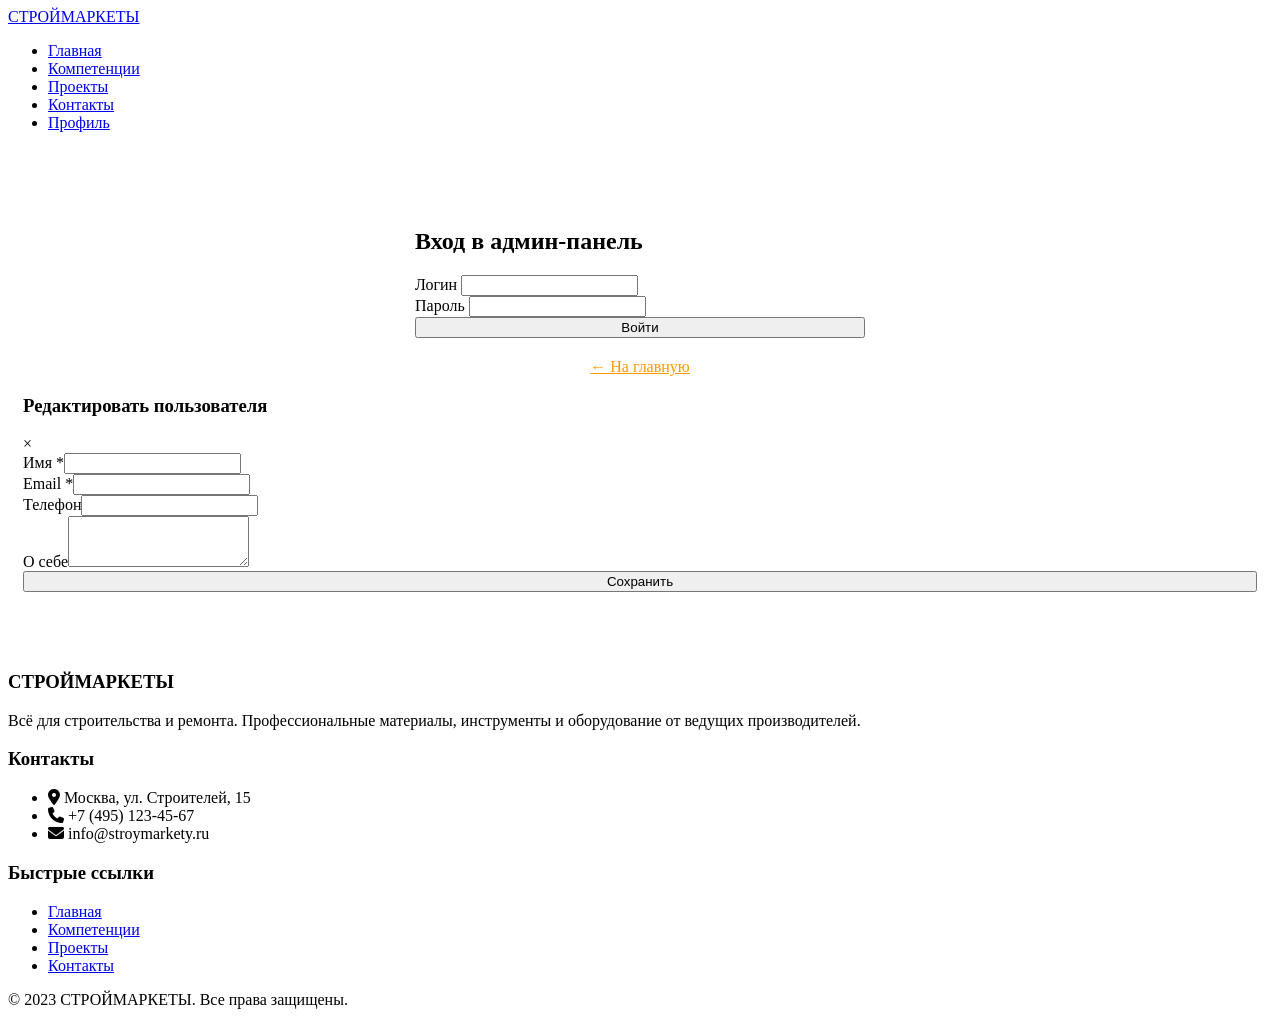
==== admin.html @ 9083db6a "Create admin.html" ====
<!DOCTYPE html>
<html lang="ru">
<head>
    <meta charset="UTF-8">
    <meta name="viewport" content="width=device-width, initial-scale=1.0">
    <title>Админ-панель | СТРОЙМАРКЕТЫ</title>
    <link rel="preconnect" href="https://fonts.googleapis.com">
    <link rel="preconnect" href="https://fonts.gstatic.com" crossorigin>
    <link href="https://fonts.googleapis.com/css2?family=Montserrat:wght@300;400;500;600;700&display=swap" rel="stylesheet">
    <link rel="stylesheet" href="https://cdnjs.cloudflare.com/ajax/libs/font-awesome/6.4.0/css/all.min.css">
    <link rel="stylesheet" href="style.css">
    <link rel="stylesheet" href="css/admin.css">
</head>
<body>
    <header>
        <nav class="nav">
            <a href="index.html" class="logo">СТРОЙ<span>МАРКЕТЫ</span></a>
            <ul class="nav-links">
                <li><a href="index.html">Главная</a></li>
                <li><a href="index.html#competencies">Компетенции</a></li>
                <li><a href="index.html#slider">Проекты</a></li>
                <li><a href="index.html#form">Контакты</a></li>
                <li><a href="login.html">Профиль</a></li>
            </ul>
        </nav>
    </header>

    <div class="container" style="padding: 60px 15px;">
        <!-- Блок входа (показывается по умолчанию) -->
        <div id="adminLoginBlock" class="form-container" style="max-width:450px; margin:0 auto;">
            <h2 class="form-title">Вход в админ-панель</h2>
            <div id="loginMessage"></div>
            <form id="adminLoginForm">
                <div class="form-group">
                    <label>Логин</label>
                    <input type="text" id="adminLogin" class="form-control" required>
                </div>
                <div class="form-group">
                    <label>Пароль</label>
                    <input type="password" id="adminPassword" class="form-control" required>
                </div>
                <button type="submit" class="btn" style="width:100%;">Войти</button>
            </form>
            <p style="text-align:center; margin-top:20px;"><a href="index.html" style="color:#ff9900;">← На главную</a></p>
        </div>

        <!-- Блок панели управления (изначально скрыт) -->
        <div id="adminPanelBlock" class="form-container" style="max-width:100%; display:none;">
            <div style="display:flex; justify-content:space-between; align-items:center; margin-bottom:20px;">
                <h2 class="form-title" style="margin-bottom:0;">Админ-панель</h2>
                <button id="logoutBtn" class="btn btn-sm" style="background:#6c757d;">Выйти</button>
            </div>
            <div id="adminMessage"></div>
            <table class="admin-table">
                <thead>
                    <tr><th>ID</th><th>Логин</th><th>Имя</th><th>Email</th><th>Телефон</th><th>Действия</th></tr>
                </thead>
                <tbody id="userTableBody">
                    <tr><td colspan="6" style="text-align:center;">Загрузка...</td></tr>
                </tbody>
            </table>
        </div>

        <!-- Модальное окно редактирования (скрыто) -->
        <div id="editModal" class="modal">
            <div class="modal-content">
                <div class="modal-header">
                    <h3>Редактировать пользователя</h3>
                    <span class="close-modal">&times;</span>
                </div>
                <div id="modalMessage"></div>
                <form id="editForm">
                    <input type="hidden" id="editUserId">
                    <div class="form-group"><label>Имя *</label><input type="text" id="editName" class="form-control" required></div>
                    <div class="form-group"><label>Email *</label><input type="email" id="editEmail" class="form-control" required></div>
                    <div class="form-group"><label>Телефон</label><input type="tel" id="editPhone" class="form-control"></div>
                    <div class="form-group"><label>О себе</label><textarea id="editBio" class="form-control" rows="3"></textarea></div>
                    <button type="submit" class="btn" style="width:100%;">Сохранить</button>
                </form>
            </div>
        </div>
    </div>

    <footer class="footer">
        <div class="container">
            <div class="footer-content">
                <div class="footer-column">
                    <h3>СТРОЙМАРКЕТЫ</h3>
                    <p>Всё для строительства и ремонта. Профессиональные материалы, инструменты и оборудование от ведущих производителей.</p>
                </div>
                <div class="footer-column">
                    <h3>Контакты</h3>
                    <ul class="footer-links">
                        <li><i class="fas fa-map-marker-alt"></i> Москва, ул. Строителей, 15</li>
                        <li><i class="fas fa-phone"></i> +7 (495) 123-45-67</li>
                        <li><i class="fas fa-envelope"></i> info@stroymarkety.ru</li>
                    </ul>
                </div>
                <div class="footer-column">
                    <h3>Быстрые ссылки</h3>
                    <ul class="footer-links">
                        <li><a href="index.html">Главная</a></li>
                        <li><a href="index.html#competencies">Компетенции</a></li>
                        <li><a href="index.html#slider">Проекты</a></li>
                        <li><a href="index.html#form">Контакты</a></li>
                    </ul>
                </div>
            </div>
            <div class="copyright">
                <p>&copy; 2023 СТРОЙМАРКЕТЫ. Все права защищены.</p>
            </div>
        </div>
    </footer>

    <script src="https://code.jquery.com/jquery-3.6.0.min.js"></script>
    <script src="script.js"></script>
</body>
</html>
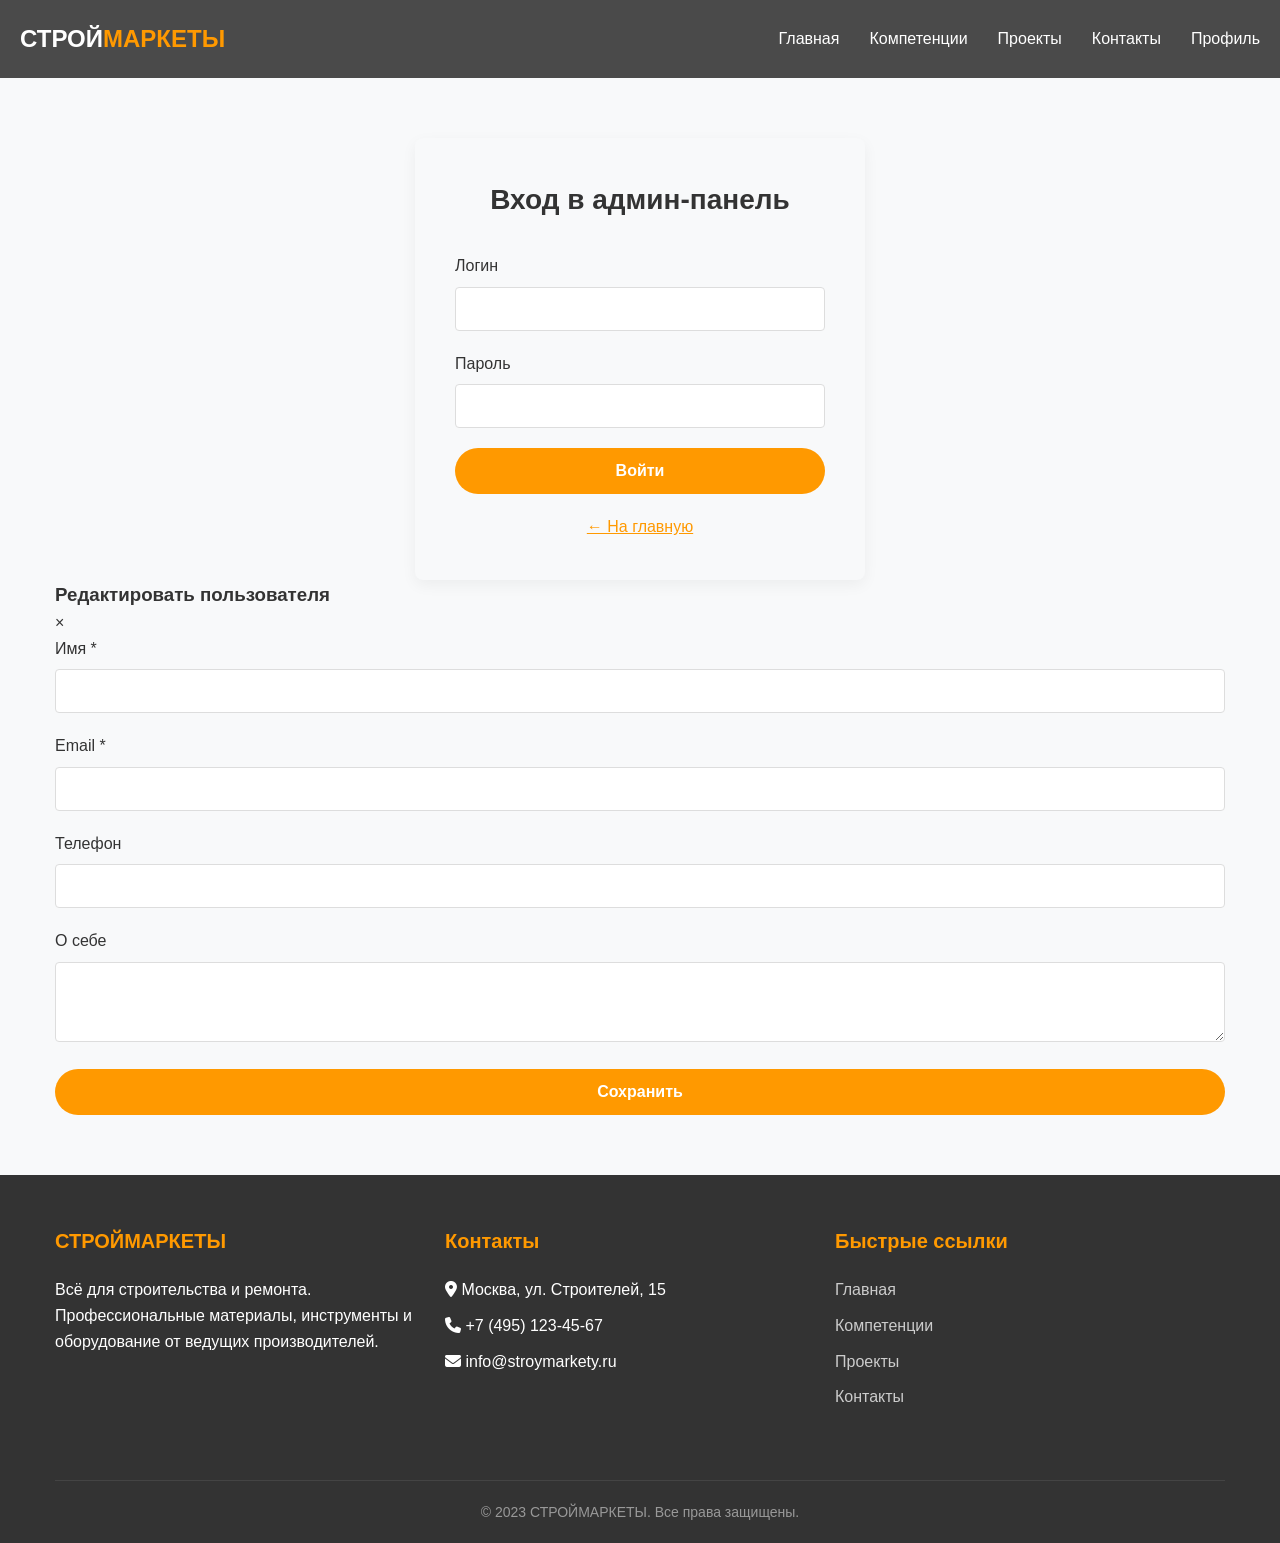
==== commit 36a58049: "Update admin.html" ====
--- a/admin.html
+++ b/admin.html
@@ -8,8 +8,7 @@
     <link rel="preconnect" href="https://fonts.gstatic.com" crossorigin>
     <link href="https://fonts.googleapis.com/css2?family=Montserrat:wght@300;400;500;600;700&display=swap" rel="stylesheet">
     <link rel="stylesheet" href="https://cdnjs.cloudflare.com/ajax/libs/font-awesome/6.4.0/css/all.min.css">
-    <link rel="stylesheet" href="style.css">
-    <link rel="stylesheet" href="css/admin.css">
+    <link rel="stylesheet" href="css/style.css">
 </head>
 <body>
     <header>
--- a/css/style.css
+++ b/css/style.css
@@ -0,0 +1,661 @@
+* {
+            margin: 0;
+            padding: 0;
+            box-sizing: border-box;
+        }
+
+        /* Базовые стили */
+        body {
+            font-family: 'Montserrat', sans-serif;
+            line-height: 1.6;
+            color: #333;
+            background-color: #f8f9fa;
+        }
+
+        .container {
+            width: 100%;
+            max-width: 1200px;
+            margin: 0 auto;
+            padding: 0 15px;
+        }
+
+        /* Шапка с видео-фоном */
+        .header {
+            position: relative;
+            height: 100vh;
+            min-height: 600px;
+            overflow: hidden;
+            display: flex;
+            flex-direction: column;
+        }
+
+        .video-background {
+            position: absolute;
+            top: 0;
+            left: 0;
+            width: 100%;
+            height: 100%;
+            z-index: -1;
+        }
+
+        .video-background video {
+            width: 100%;
+            height: 100%;
+            object-fit: cover;
+        }
+
+        .video-overlay {
+            position: absolute;
+            top: 0;
+            left: 0;
+            width: 100%;
+            height: 100%;
+            background: rgba(0, 0, 0, 0.5);
+            z-index: -1;
+        }
+
+        /* Навигация */
+        .nav {
+            display: flex;
+            justify-content: space-between;
+            align-items: center;
+            padding: 20px ;
+            background-color: rgba(0, 0, 0, 0.7);
+            position: relative;
+            z-index: 100;
+        }
+
+        .logo {
+            font-size: 24px;
+            font-weight: 700;
+            color: #fff;
+            text-decoration: none;
+            display: flex;
+            align-items: center;
+        }
+
+        .logo span {
+            color: #ff9900;
+        }
+
+        .nav-links {
+            display: flex;
+            list-style: none;
+        }
+
+        .nav-links li {
+            position: relative;
+            margin-left: 30px;
+        }
+
+        .nav-links a {
+            color: #fff;
+            text-decoration: none;
+            font-weight: 500;
+            transition: color 0.3s;
+        }
+
+        .nav-links a:hover {
+            color: #ff9900;
+        }
+
+        /* Выпадающее меню для десктопа */
+        .dropdown-menu {
+            position: absolute;
+            top: 100%;
+            left: 0;
+            background-color: #fff;
+            min-width: 200px;
+            box-shadow: 0 8px 16px rgba(0,0,0,0.1);
+            border-radius: 4px;
+            opacity: 0;
+            visibility: hidden;
+            transform: translateY(10px);
+            transition: all 0.3s ease;
+            z-index: 1000;
+        }
+
+        .nav-links li:hover .dropdown-menu {
+            opacity: 1;
+            visibility: visible;
+            transform: translateY(0);
+        }
+
+        .dropdown-menu a {
+            color: #333;
+            display: block;
+            padding: 12px 20px;
+            border-bottom: 1px solid #eee;
+        }
+
+        .dropdown-menu a:hover {
+            background-color: #f5f5f5;
+            color: #ff9900;
+        }
+
+        /* Мобильное меню */
+        .mobile-menu-btn {
+            display: none;
+            background: none;
+            border: none;
+            color: #fff;
+            font-size: 24px;
+            cursor: pointer;
+        }
+
+        .mobile-menu {
+            position: fixed;
+            top: 0;
+            right: -300px;
+            width: 300px;
+            height: 100%;
+            background-color: #fff;
+            box-shadow: -5px 0 15px rgba(0,0,0,0.1);
+            transition: right 0.3s ease;
+            z-index: 1001;
+            padding: 80px 20px 20px;
+            overflow-y: auto;
+        }
+
+        .mobile-menu.active {
+            right: 0;
+        }
+
+        .mobile-menu-close {
+            position: absolute;
+            top: 20px;
+            right: 20px;
+            background: none;
+            border: none;
+            font-size: 24px;
+            cursor: pointer;
+            color: #333;
+        }
+
+        .mobile-menu-links {
+            list-style: none;
+        }
+
+        .mobile-menu-links li {
+            margin-bottom: 15px;
+        }
+
+        .mobile-menu-links a {
+            color: #333;
+            text-decoration: none;
+            font-weight: 500;
+            display: block;
+            padding: 10px 0;
+            border-bottom: 1px solid #eee;
+        }
+
+        .mobile-menu-overlay {
+            position: fixed;
+            top: 0;
+            left: 0;
+            width: 100%;
+            height: 100%;
+            background-color: rgba(0,0,0,0.5);
+            z-index: 1000;
+            opacity: 0;
+            visibility: hidden;
+            transition: all 0.3s ease;
+        }
+
+        .mobile-menu-overlay.active {
+            opacity: 1;
+            visibility: visible;
+        }
+
+        /* Герой-секция */
+        .hero {
+            flex: 1;
+            display: flex;
+            align-items: center;
+            justify-content: center;
+            text-align: center;
+            color: #fff;
+            padding: 0 20px;
+        }
+
+        .hero-content h1 {
+            font-size: 48px;
+            margin-bottom: 20px;
+            text-shadow: 2px 2px 4px rgba(0,0,0,0.5);
+        }
+
+        .hero-content p {
+            font-size: 20px;
+            margin-bottom: 30px;
+            max-width: 700px;
+            margin-left: auto;
+            margin-right: auto;
+        }
+
+        .btn {
+            display: inline-block;
+            background-color: #ff9900;
+            color: #fff;
+            padding: 14px 30px;
+            border-radius: 30px;
+            text-decoration: none;
+            font-weight: 600;
+            transition: background-color 0.3s;
+            border: none;
+            cursor: pointer;
+            font-size: 16px;
+        }
+
+        .btn:hover {
+            background-color: #e68a00;
+        }
+
+        /* Секция с компетенциями */
+        .competencies {
+            padding: 80px 0;
+            background-color: #fff;
+        }
+
+        .section-title {
+            text-align: center;
+            font-size: 36x;
+            margin-bottom: 50px;
+            color: #333;
+        }
+
+        .competencies-grid {
+            display: grid;
+            grid-template-columns: repeat(auto-fill, minmax(255px, 1fr));
+            gap: 40px;
+            justify-items: center;
+        }
+
+        .competency-card {
+            background-color: #f8f9fa;
+            border-radius: 8px;
+            padding: 30px 20px;
+            text-align: center;
+            box-shadow: 0 5px 15px rgba(0,0,0,0.05);
+            transition: transform 0.3s, box-shadow 0.3s;
+        }
+
+        .competency-card:hover {
+            transform: translateY(-10px);
+            box-shadow: 0 15px 30px rgba(0,0,0,0.1);
+        }
+
+        .competency-icon {
+            font-size: 40px;
+            color: #ff9900;
+            margin-bottom: 20px;
+            height: 80px;
+            display: flex;
+            align-items: center;
+            justify-content: center;
+        }
+
+        .competency-card h3 {
+            font-size: 22px;
+            margin-bottom: 20px;
+        }
+
+        /* Слайдер */
+        .slider-section {
+            padding: 80px 0;
+            background-color: #f8f9fa;
+        }
+
+        .slider-container {
+            position: relative;
+            max-width: 1000px;
+            margin: 0 auto;
+            overflow: hidden;
+        }
+
+        .slider-wrapper {
+            position: relative;
+            overflow: hidden;
+        }
+
+        .slider {
+            display: flex;
+            transition: transform 0.5s ease;
+        }
+
+        .slide {
+            min-width: 100%;
+            padding: 0 15px;
+        }
+
+        .slide-content {
+            background-color: #fff;
+            border-radius: 8px;
+            padding: 40px;
+            box-shadow: 0 5px 15px rgba(0,0,0,0.05);
+            text-align: center;
+        }
+
+        .slide-content h3 {
+            font-size: 24px;
+            margin-bottom: 15px;
+            color: #333;
+        }
+
+        .slider-nav {
+            display: flex;
+            justify-content: center;
+            margin-top: 30px;
+        }
+
+        .slider-btn {
+            background: none;
+            border: none;
+            font-size: 24px;
+            color: #ff9900;
+            cursor: pointer;
+            margin: 0 10px;
+            transition: color 0.3s;
+        }
+
+        .slider-btn:hover {
+            color: #e68a00;
+        }
+
+        .slider-dots {
+            display: flex;
+            justify-content: center;
+            margin-top: 20px;
+        }
+
+        .dot {
+            width: 12px;
+            height: 12px;
+            border-radius: 50%;
+            background-color: #ddd;
+            margin: 0 5px;
+            cursor: pointer;
+            transition: background-color 0.3s;
+        }
+
+        .dot.active {
+            background-color: #ff9900;
+        }
+
+        /* Форма */
+        .form-section {
+            padding: 80px 0;
+            background-color: #fff;
+        }
+
+        .form-container {
+            max-width: 600px;
+            margin: 0 auto;
+            background-color: #f8f9fa;
+            border-radius: 8px;
+            padding: 40px;
+            box-shadow: 0 5px 15px rgba(0,0,0,0.05);
+        }
+
+        .form-title {
+            text-align: center;
+            font-size: 28px;
+            margin-bottom: 30px;
+            color: #333;
+        }
+
+        .form-group {
+            margin-bottom: 20px;
+        }
+
+        .form-group label {
+            display: block;
+            margin-bottom: 8px;
+            font-weight: 500;
+        }
+
+        .form-control {
+            width: 100%;
+            padding: 12px 15px;
+            border: 1px solid #ddd;
+            border-radius: 4px;
+            font-family: 'Montserrat', sans-serif;
+            font-size: 16px;
+        }
+
+        .form-control:focus {
+            outline: none;
+            border-color: #ff9900;
+        }
+
+        .form-message {
+            padding: 15px;
+            border-radius: 4px;
+            margin-bottom: 20px;
+            text-align: center;
+            display: none;
+        }
+
+        .form-message.success {
+            background-color: #d4edda;
+            color: #155724;
+            display: block;
+        }
+
+        .form-message.error {
+            background-color: #f8d7da;
+            color: #721c24;
+            display: block;
+        }
+
+        /* Футер */
+        .footer {
+            background-color: #333;
+            color: #fff;
+            padding: 50px 0 20px;
+        }
+
+        .footer-content {
+            display: flex;
+            flex-wrap: wrap;
+            justify-content: space-between;
+            margin-bottom: 30px;
+        }
+
+        .footer-column {
+            flex: 1;
+            min-width: 250px;
+            margin-bottom: 30px;
+            padding-right: 20px;
+        }
+
+        .footer-column h3 {
+            font-size: 20px;
+            margin-bottom: 20px;
+            color: #ff9900;
+        }
+
+        .footer-links {
+            list-style: none;
+        }
+
+        .footer-links li {
+            margin-bottom: 10px;
+        }
+
+        .footer-links a {
+            color: #ccc;
+            text-decoration: none;
+            transition: color 0.3s;
+        }
+
+        .footer-links a:hover {
+            color: #ff9900;
+        }
+
+        .copyright {
+            text-align: center;
+            padding-top: 20px;
+            border-top: 1px solid #444;
+            color: #999;
+            font-size: 14px;
+        }
+
+        /* Адаптивность */
+        @media (max-width: 992px) {
+            .hero-content h1 {
+                font-size: 40px;
+            }
+            
+            .competencies-grid {
+                grid-template-columns: repeat(2, 1fr);
+            }
+        }
+
+        @media (max-width: 768px) {
+            .nav-links {
+                display: none;
+            }
+            
+            .mobile-menu-btn {
+                display: block;
+            }
+            
+            .hero-content h1 {
+                font-size: 32px;
+            }
+            
+            .hero-content p {
+                font-size: 18px;
+            }
+            
+            .section-title {
+                font-size: 28px;
+            }
+            
+            .competencies-grid {
+                grid-template-columns: 1fr;
+            }
+            
+            .slide-content {
+                padding: 30px 20px;
+            }
+            
+            .form-container {
+                padding: 30px 20px;
+            }
+        }
+
+        @media (max-width: 576px) {
+            .hero-content h1 {
+                font-size: 28px;
+            }
+            
+            .footer-content {
+                flex-direction: column;
+            }
+            
+            .footer-column {
+                padding-right: 0;
+            }
+            /* Стили для индикатора загрузки */
+            #submitSpinner {
+                margin-left: 8px;
+            }
+
+            .btn:disabled {
+                opacity: 0.7;
+                cursor: not-allowed;
+            }
+
+            /* Дополнительные стили для сообщений формы */
+            .form-message.info {
+                background-color: #d1ecf1;
+                color: #0c5460;
+                border: 1px solid #bee5eb;
+            }
+
+            .form-message.warning {
+                background-color: #fff3cd;
+                color: #856404;
+                border: 1px solid #ffeaa7;
+            }
+            .admin-table {
+    width: 100%;
+    border-collapse: collapse;
+    margin-top: 20px;
+    background: white;
+    border-radius: 8px;
+    overflow: hidden;
+    box-shadow: 0 2px 10px rgba(0,0,0,0.05);
+}
+.admin-table th, .admin-table td {
+    padding: 12px 15px;
+    text-align: left;
+    border-bottom: 1px solid #eee;
+}
+.admin-table th {
+    background-color: #f8f9fa;
+    font-weight: 600;
+}
+.admin-table tr:hover {
+    background-color: #fafafa;
+}
+.btn-sm {
+    padding: 6px 12px;
+    font-size: 13px;
+    margin-right: 5px;
+}
+.btn-edit {
+    background-color: #ffc107;
+    color: #212529;
+}
+.btn-edit:hover {
+    background-color: #e0a800;
+}
+.btn-delete {
+    background-color: #dc3545;
+}
+.btn-delete:hover {
+    background-color: #c82333;
+}
+.modal {
+    display: none;
+    position: fixed;
+    top: 0;
+    left: 0;
+    width: 100%;
+    height: 100%;
+    background: rgba(0,0,0,0.5);
+    justify-content: center;
+    align-items: center;
+    z-index: 1000;
+}
+.modal-content {
+    background: white;
+    padding: 25px;
+    border-radius: 12px;
+    width: 500px;
+    max-width: 90%;
+    box-shadow: 0 5px 20px rgba(0,0,0,0.2);
+}
+.modal-header {
+    display: flex;
+    justify-content: space-between;
+    align-items: center;
+    margin-bottom: 20px;
+    border-bottom: 1px solid #eee;
+    padding-bottom: 10px;
+}
+.close-modal {
+    cursor: pointer;
+    font-size: 24px;
+    font-weight: bold;
+}
+.form-message {
+    margin-bottom: 20px;
+}
+.nav {
+    background-color: rgba(0,0,0,0.85);
+}
+
+        }
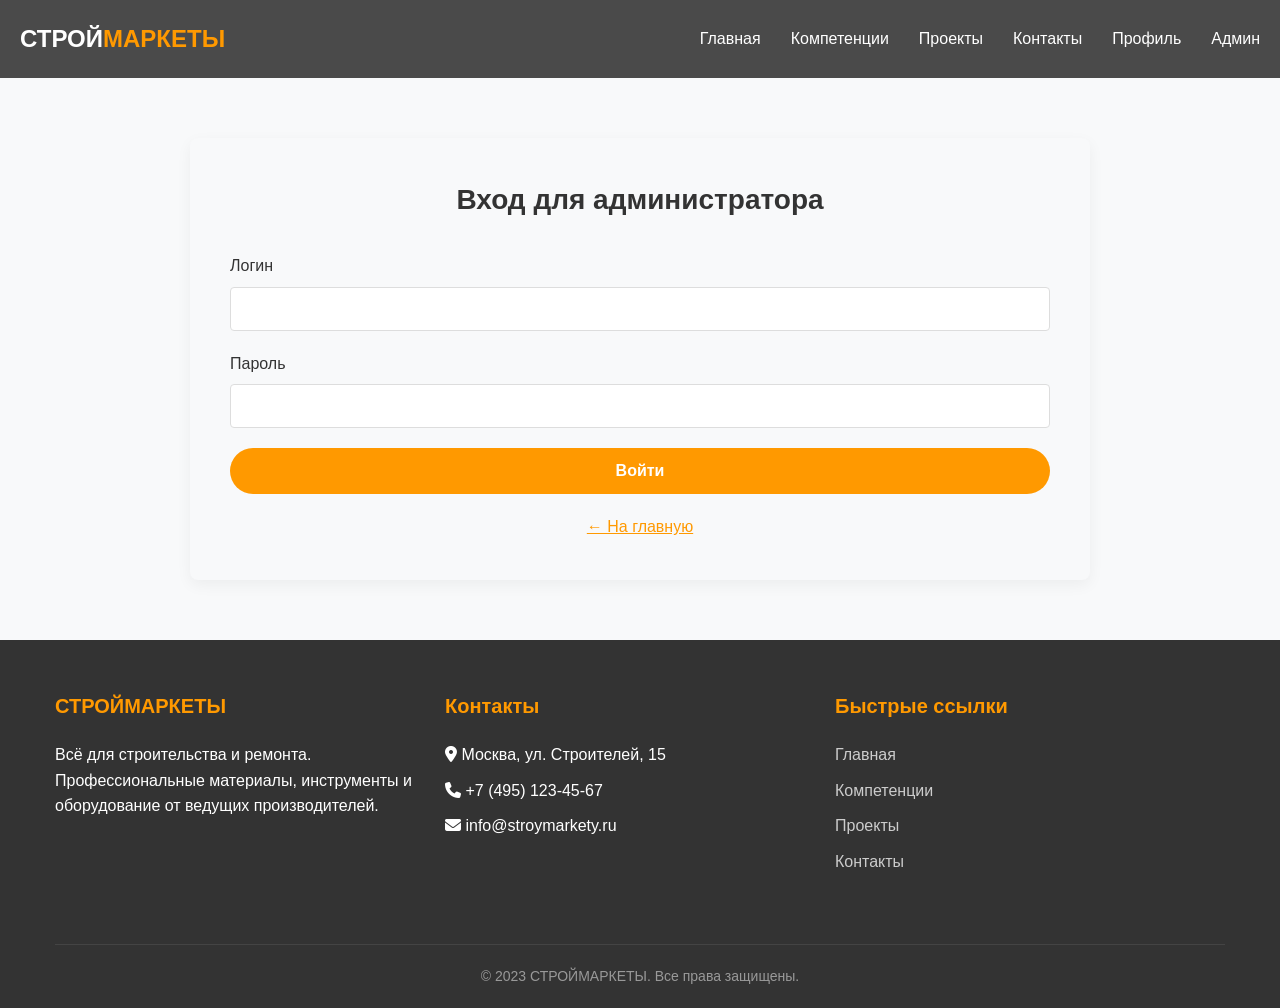
==== commit 1e78569d: "Update admin.html" ====
--- a/admin.html
+++ b/admin.html
@@ -3,7 +3,7 @@
 <head>
     <meta charset="UTF-8">
     <meta name="viewport" content="width=device-width, initial-scale=1.0">
-    <title>Админ-панель | СТРОЙМАРКЕТЫ</title>
+    <title>Админ-панель - СТРОЙМАРКЕТЫ</title>
     <link rel="preconnect" href="https://fonts.googleapis.com">
     <link rel="preconnect" href="https://fonts.gstatic.com" crossorigin>
     <link href="https://fonts.googleapis.com/css2?family=Montserrat:wght@300;400;500;600;700&display=swap" rel="stylesheet">
@@ -20,63 +20,53 @@
                 <li><a href="index.html#slider">Проекты</a></li>
                 <li><a href="index.html#form">Контакты</a></li>
                 <li><a href="login.html">Профиль</a></li>
+                <li><a href="admin.html">Админ</a></li>
             </ul>
         </nav>
     </header>
 
-    <div class="container" style="padding: 60px 15px;">
-        <!-- Блок входа (показывается по умолчанию) -->
-        <div id="adminLoginBlock" class="form-container" style="max-width:450px; margin:0 auto;">
-            <h2 class="form-title">Вход в админ-панель</h2>
-            <div id="loginMessage"></div>
-            <form id="adminLoginForm">
-                <div class="form-group">
-                    <label>Логин</label>
-                    <input type="text" id="adminLogin" class="form-control" required>
-                </div>
-                <div class="form-group">
-                    <label>Пароль</label>
-                    <input type="password" id="adminPassword" class="form-control" required>
-                </div>
-                <button type="submit" class="btn" style="width:100%;">Войти</button>
-            </form>
-            <p style="text-align:center; margin-top:20px;"><a href="index.html" style="color:#ff9900;">← На главную</a></p>
-        </div>
-
-        <!-- Блок панели управления (изначально скрыт) -->
-        <div id="adminPanelBlock" class="form-container" style="max-width:100%; display:none;">
-            <div style="display:flex; justify-content:space-between; align-items:center; margin-bottom:20px;">
-                <h2 class="form-title" style="margin-bottom:0;">Админ-панель</h2>
-                <button id="logoutBtn" class="btn btn-sm" style="background:#6c757d;">Выйти</button>
-            </div>
-            <div id="adminMessage"></div>
-            <table class="admin-table">
-                <thead>
-                    <tr><th>ID</th><th>Логин</th><th>Имя</th><th>Email</th><th>Телефон</th><th>Действия</th></tr>
-                </thead>
-                <tbody id="userTableBody">
-                    <tr><td colspan="6" style="text-align:center;">Загрузка...</td></tr>
-                </tbody>
-            </table>
-        </div>
-
-        <!-- Модальное окно редактирования (скрыто) -->
-        <div id="editModal" class="modal">
-            <div class="modal-content">
-                <div class="modal-header">
-                    <h3>Редактировать пользователя</h3>
-                    <span class="close-modal">&times;</span>
-                </div>
-                <div id="modalMessage"></div>
-                <form id="editForm">
-                    <input type="hidden" id="editUserId">
-                    <div class="form-group"><label>Имя *</label><input type="text" id="editName" class="form-control" required></div>
-                    <div class="form-group"><label>Email *</label><input type="email" id="editEmail" class="form-control" required></div>
-                    <div class="form-group"><label>Телефон</label><input type="tel" id="editPhone" class="form-control"></div>
-                    <div class="form-group"><label>О себе</label><textarea id="editBio" class="form-control" rows="3"></textarea></div>
-                    <button type="submit" class="btn" style="width:100%;">Сохранить</button>
+    <div class="container" style="padding-top:60px; padding-bottom:60px;">
+        <div class="form-container" style="max-width:900px; margin:0 auto;">
+            <!-- Форма входа админа -->
+            <div id="adminLoginBlock">
+                <h2 class="form-title">Вход для администратора</h2>
+                <div class="form-message" id="adminLoginMessage"></div>
+                <form id="adminLoginForm" action="admin-process.php?action=login" method="POST">
+                    <div class="form-group">
+                        <label for="adminLogin">Логин</label>
+                        <input type="text" id="adminLogin" name="login" class="form-control" required>
+                    </div>
+                    <div class="form-group">
+                        <label for="adminPassword">Пароль</label>
+                        <input type="password" id="adminPassword" name="password" class="form-control" required>
+                    </div>
+                    <button type="submit" class="btn" style="width:100%;">Войти</button>
                 </form>
             </div>
+
+            <!-- Панель управления (после входа) -->
+            <div id="adminPanel" style="display:none;">
+                <h2 class="form-title">Управление пользователями</h2>
+                <div class="form-message" id="adminPanelMessage"></div>
+                <div class="table-responsive" style="overflow-x:auto;">
+                    <table class="admin-table" id="usersTable">
+                        <thead>
+                            <tr>
+                                <th>ID</th>
+                                <th>Логин</th>
+                                <th>Имя</th>
+                                <th>Email</th>
+                                <th>Телефон</th>
+                                <th>Дата регистрации</th>
+                                <th>Действия</th>
+                            </tr>
+                        </thead>
+                        <tbody id="usersTableBody"></tbody>
+                    </table>
+                </div>
+                <button id="logoutAdminBtn" class="btn" style="background:#dc3545; margin-top:20px;">Выйти</button>
+            </div>
+            <p style="text-align:center; margin-top:20px;"><a href="index.html" style="color:#ff9900;">← На главную</a></p>
         </div>
     </div>
 
@@ -112,6 +102,6 @@
     </footer>
 
     <script src="https://code.jquery.com/jquery-3.6.0.min.js"></script>
-    <script src="script.js"></script>
+    <script src="js/script.js"></script>
 </body>
 </html>
